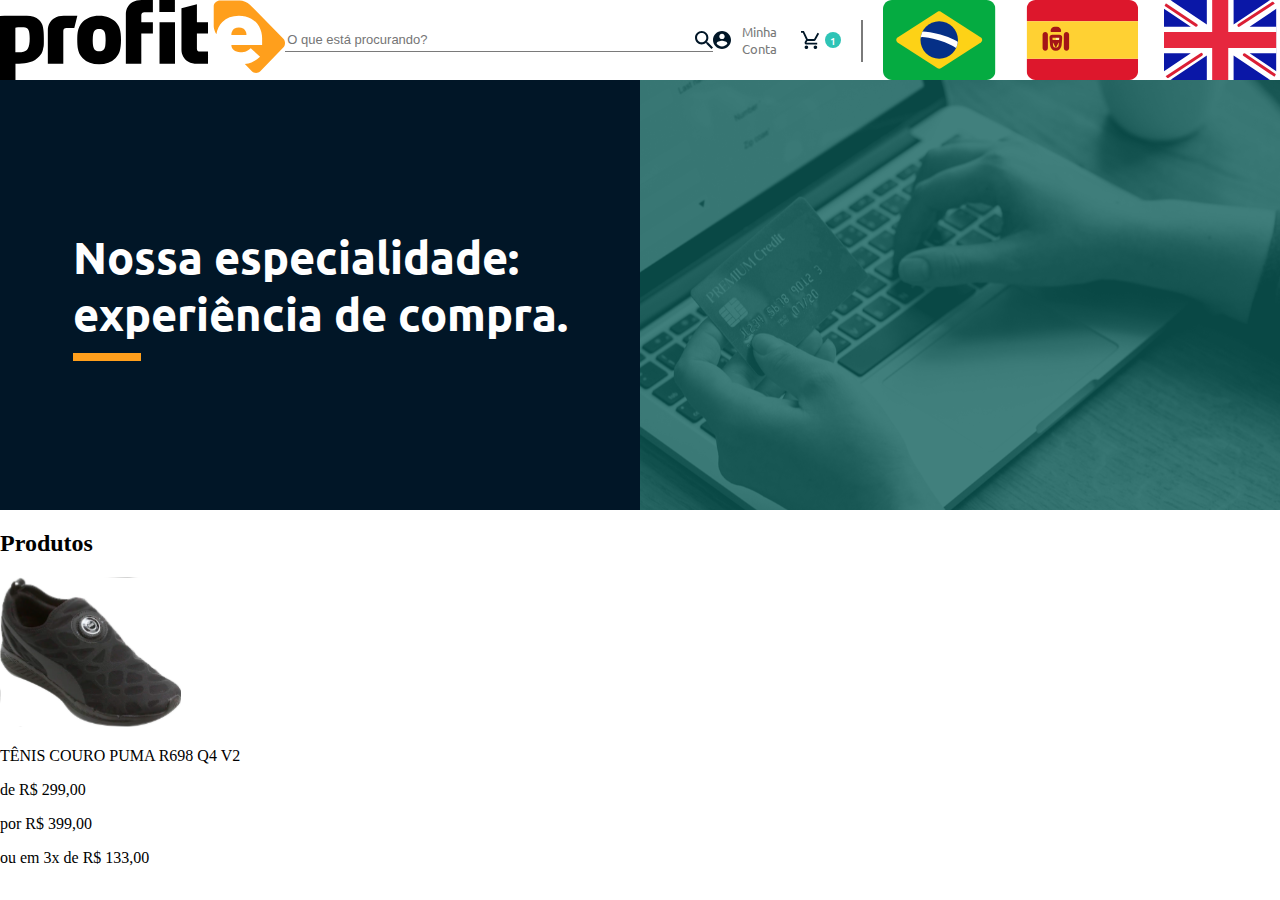
==== index.html @ 74ae1e8b "feat: added icons and images style: changed fonts/colors of the main page remove: old icons and imag" ====
<!DOCTYPE html>
<html lang="en">
<head>
  <meta charset="UTF-8">
  <meta name="viewport" content="width=device-width, initial-scale=1.0">
  <link rel="stylesheet" href="/assets/css/style.css">
  <title>Profit-e - Teste de Layout</title>
</head>
<body>
  <!-- Início do HEADER -->
  <header>

    <div class="logo">
      <img src="/assets/images/logo-profite.svg" alt="logo da empresa profite">
    </div>

    <div class="search">
      <input type="text" id="search-txt" placeholder="O que está procurando?">
    </div>

    <div class="acessibilidade">
    <div class="account">
      <img src="/assets/images/icon-myaccount.svg" alt="minha conta">
      <a href="#">Minha Conta</a>
    </div>

    <div class="cart">
      <img src="/assets/images/icon-cart.svg" alt="carrinho">
      <p>1</p>
    </div>

    <div class="v-line"></div>

    <div class="language">
      <img src="/assets/images/icon-brazil.svg" alt="bandeira do Brasil">
      <img src="/assets/images/icon-spain.svg" alt="bandeira da Espanha">
      <img src="/assets/images/icon-uk.svg" alt="bandeira do Reino Unido">
    </div>
  </div>

  </header>
<!-- FINAL do HEADER -->

<article>
  <div class="banner-left">
    <div class="banner-left-container">
    <h1>Nossa especialidade:<br> experiência de compra.</h1>
    <div class="h-line"></div>
  </div>
  </div>
  <div class="banner-right">
    <div class="background-layer">
    </div>
  </div>
</article>

<section>
<div class="prateleira">
  <h2>Produtos</h2>
  <!-- <div class="h-line"></div> -->
   <div class="produto1"><img src="/assets/images/product-tenis.svg" alt="imagem de um tênis">
  <p>TÊNIS COURO PUMA R698 Q4 V2</p>
  <p>de R$ 299,00</p>
  <p>por R$ 399,00</p>
  <p>ou em 3x de R$ 133,00</p>
</div>

</div>
</section>

  
</body>
</html>
---- assets/css/style.css ----
@import url('https://fonts.googleapis.com/css2?family=Ubuntu:ital,wght@0,300;0,400;0,500;0,700;1,300;1,400;1,500;1,700&display=swap');

body {
  margin: 0px;
  padding: 0px;
}

header {
  background-color: #FFFFFF;
  display: flex;
  height: 80px;
  justify-content: space-evenly;
  text-align: center;
}

.logo {
  display: flex;
}

.search {
  display: flex;
  align-items: center;
  width: 450px;
}

#search-txt {
  box-sizing: border-box;
  border-style: none;
  border-bottom: 1px solid #7A7A7A;
  width: 100%;
  height: 23px;
  background-image: url(/assets/images/icon-search.svg);
  background-repeat: no-repeat;
  background-position: right;
  font-size: 13px;
  color: #7A7A7A;

}

.acessibilidade {
  display: flex;
  gap: 20px;
}

.account {
  display: flex;
  align-items: center;
  gap: 8px;
}

.account a {
  font-family: 'Ubuntu';
  font-weight: 400;
  font-size: 13px;
  color: #7A7A7A;
  text-decoration: none;
}

.cart {
  display: flex;
  align-items: center;
  gap: 5px;
}

.cart p {
  display: flex;
  justify-content: center;
  align-items: center;
  width: 14px;
  height: 14px;
  background-color: #2EC4B6;
  color: #FFFFFF;
  font-family: 'Ubuntu';
  font-weight: 500;
  font-size: 10px;
  padding: 1px;
  border-radius: 100%;
}

.v-line {
  margin-top: 20px;
  border: solid 1px #7A7A7A;
  height: 40px;
}

.language {
  display: flex;
  gap: 25px;
}

article {
  display: flex;
  height: 430px;
}

.banner-left {
  background-color: #011627;
  min-width: 50%;
  display: flex;
  flex-direction: column;
  align-items: center;
  justify-content: center;
}

.banner-left h1 {
  color: white;
  font-family: 'Ubuntu';
  font-weight: 700;
  font-size: 45px;
  margin: 0px 0px 10px 0px;
}

.h-line {
  display: flex;
  border: solid 4px #FF9F1C;
  width: 60px;
}

/* Aqui ficou a dúvida referente ao comportamento da pagina (width - % ou px) */
.banner-right {
  width: 100%;
  background: no-repeat url('/assets/images/banner-right.svg');
}

.background-layer {
  background-color: rgba(0, 90, 85, 0.7);
  max-width: 960px;
  height: 100%;
}
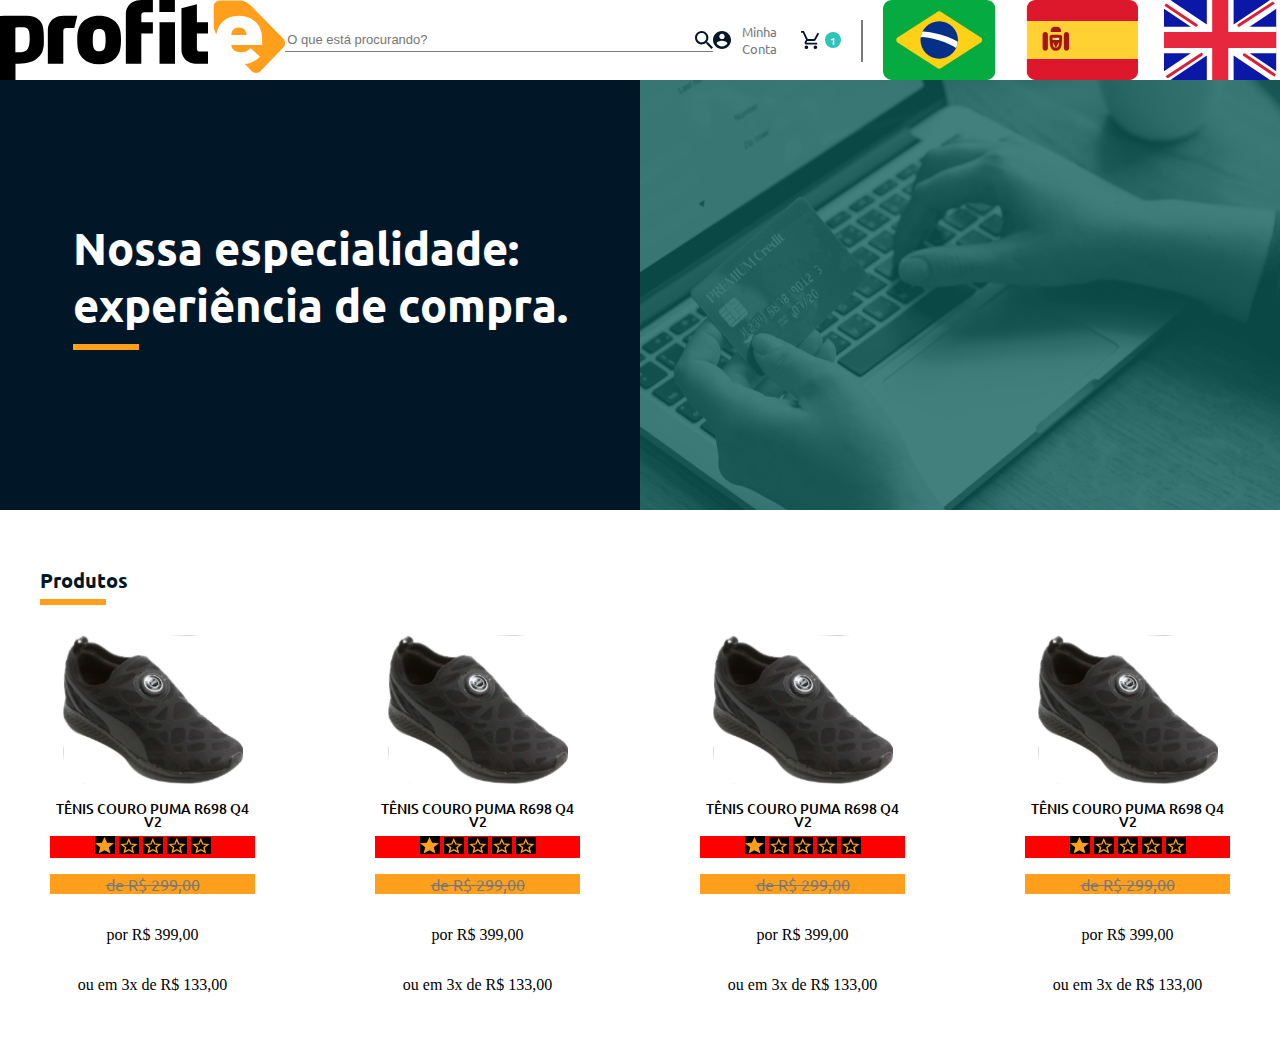
==== commit 34337519: "feat: added icons to rating remove: old icon removed style: fonts and colors" ====
--- a/index.html
+++ b/index.html
@@ -4,6 +4,7 @@
   <meta charset="UTF-8">
   <meta name="viewport" content="width=device-width, initial-scale=1.0">
   <link rel="stylesheet" href="/assets/css/style.css">
+  <link rel="shortcut icon" href="/assets/images/logo-profite.svg" type="image/x-icon">
   <title>Profit-e - Teste de Layout</title>
 </head>
 <body>
@@ -57,17 +58,76 @@
 <section>
 <div class="prateleira">
   <h2>Produtos</h2>
-  <!-- <div class="h-line"></div> -->
-   <div class="produto1"><img src="/assets/images/product-tenis.svg" alt="imagem de um tênis">
-  <p>TÊNIS COURO PUMA R698 Q4 V2</p>
-  <p>de R$ 299,00</p>
-  <p>por R$ 399,00</p>
-  <p>ou em 3x de R$ 133,00</p>
+  <div class="h-line"></div>
+
+<div class="produtos">
+
+  <div class="produto-1">
+    <div class="product-img"><img src="/assets/images/product-tenis.svg" alt="imagem de um tênis"></div>
+    <div class="produto-titulo"><p>TÊNIS COURO PUMA R698 Q4 V2</p></div>
+    <div class="rating">
+      <img src="/assets/images/icon-rating-good.svg" alt="estrela preenchida">
+      <img src="/assets/images/icon-rating-bad.svg" alt="estrela vazia">
+      <img src="/assets/images/icon-rating-bad.svg" alt="estrela vazia">
+      <img src="/assets/images/icon-rating-bad.svg" alt="estrela vazia">
+      <img src="/assets/images/icon-rating-bad.svg" alt="estrela vazia">
+    </div>
+    <div class="produto-valor-antigo"><p>de R$ 299,00</p></div>
+    <div class="produto-valor-novo"><p>por R$ 399,00</p></div>
+    <div class="produto-prazo-pagamento"><p>ou em 3x de R$ 133,00</p></div>
+  </div>
+
+  <div class="produto-2">
+    <div class="product-img"><img src="/assets/images/product-tenis.svg" alt="imagem de um tênis"></div>
+    <div class="produto-titulo"><p>TÊNIS COURO PUMA R698 Q4 V2</p></div>
+    <div class="rating">
+      <img src="/assets/images/icon-rating-good.svg" alt="estrela preenchida">
+      <img src="/assets/images/icon-rating-bad.svg" alt="estrela vazia">
+      <img src="/assets/images/icon-rating-bad.svg" alt="estrela vazia">
+      <img src="/assets/images/icon-rating-bad.svg" alt="estrela vazia">
+      <img src="/assets/images/icon-rating-bad.svg" alt="estrela vazia">
+    </div>
+    <div class="produto-valor-antigo"><p>de R$ 299,00</p></div>
+    <div class="produto-valor-novo"><p>por R$ 399,00</p></div>
+    <div class="produto-prazo-pagamento"><p>ou em 3x de R$ 133,00</p></div>
+  </div>
+
+  <div class="produto-3">
+    <div class="product-img"><img src="/assets/images/product-tenis.svg" alt="imagem de um tênis"></div>
+    <div class="produto-titulo"><p>TÊNIS COURO PUMA R698 Q4 V2</p></div>
+    <div class="rating">
+      <img src="/assets/images/icon-rating-good.svg" alt="estrela preenchida">
+      <img src="/assets/images/icon-rating-bad.svg" alt="estrela vazia">
+      <img src="/assets/images/icon-rating-bad.svg" alt="estrela vazia">
+      <img src="/assets/images/icon-rating-bad.svg" alt="estrela vazia">
+      <img src="/assets/images/icon-rating-bad.svg" alt="estrela vazia">
+    </div>
+    <div class="produto-valor-antigo"><p>de R$ 299,00</p></div>
+    <div class="produto-valor-novo"><p>por R$ 399,00</p></div>
+    <div class="produto-prazo-pagamento"><p>ou em 3x de R$ 133,00</p></div>
+  </div>
+
+  <div class="produto-4">
+    <div class="product-img"><img src="/assets/images/product-tenis.svg" alt="imagem de um tênis"></div>
+    <div class="produto-titulo"><p>TÊNIS COURO PUMA R698 Q4 V2</p></div>
+    <div class="rating">
+      <img src="/assets/images/icon-rating-good.svg" alt="estrela preenchida">
+      <img src="/assets/images/icon-rating-bad.svg" alt="estrela vazia">
+      <img src="/assets/images/icon-rating-bad.svg" alt="estrela vazia">
+      <img src="/assets/images/icon-rating-bad.svg" alt="estrela vazia">
+      <img src="/assets/images/icon-rating-bad.svg" alt="estrela vazia">
+    </div>
+    <div class="produto-valor-antigo"><p>de R$ 299,00</p></div>
+    <div class="produto-valor-novo"><p>por R$ 399,00</p></div>
+    <div class="produto-prazo-pagamento"><p>ou em 3x de R$ 133,00</p></div>
+  </div>
+  
 </div>
 
 </div>
 </section>
 
+
   
 </body>
 </html>--- a/assets/css/style.css
+++ b/assets/css/style.css
@@ -110,20 +110,96 @@
   margin: 0px 0px 10px 0px;
 }
 
-.h-line {
-  display: flex;
-  border: solid 4px #FF9F1C;
-  width: 60px;
-}
-
 /* Aqui ficou a dúvida referente ao comportamento da pagina (width - % ou px) */
 .banner-right {
   width: 100%;
   background: no-repeat url('/assets/images/banner-right.svg');
+  background-size: cover;
+
 }
 
 .background-layer {
   background-color: rgba(0, 90, 85, 0.7);
-  max-width: 960px;
   height: 100%;
+}
+
+section {
+  display: flex;
+  justify-content: center;
+  padding: 40px;
+}
+
+.prateleira {
+  display: flex;
+  flex-direction: column;
+}
+
+.prateleira h2 {
+  margin-bottom: 5px;
+  font-family: 'Ubuntu';
+  font-weight: 700;
+  font-size: 20px;
+  color: #011627;
+}
+
+.h-line {
+  display: flex;
+  border: solid 3px #FF9F1C;
+  width: 60px;
+  margin-bottom: 20px;
+}
+
+.produtos {
+  display: flex;
+  gap: 100px;
+
+}
+
+.produto-1,
+.produto-2,
+.produto-3,
+.produto-4 {
+  display: flex;
+  flex-direction: column;
+  max-width: 216px;
+  text-align: center;
+  padding: 10px;
+}
+
+.produto-1:hover,
+.produto-2:hover,
+.produto-3:hover,
+.produto-4:hover {
+  background-color: #F2F2F2;
+}
+
+.product-img img {
+  width: 180px;
+}
+
+.rating {
+  background-color: red;
+}
+
+.rating img {
+  background-color: black;
+  width: 20px;
+}
+
+
+.produto-titulo p {
+  font-family: 'Ubuntu';
+  font-weight: 500;
+  font-size: 14px;
+  line-height: 13px;
+  margin-bottom: 8px;
+}
+
+.produto-valor-antigo p {
+  background-color: #FF9F1C;
+  font-family: 'Ubuntu';
+  font-weight: 400;
+  color: #7A7A7A;
+  text-decoration: line-through;
+
 }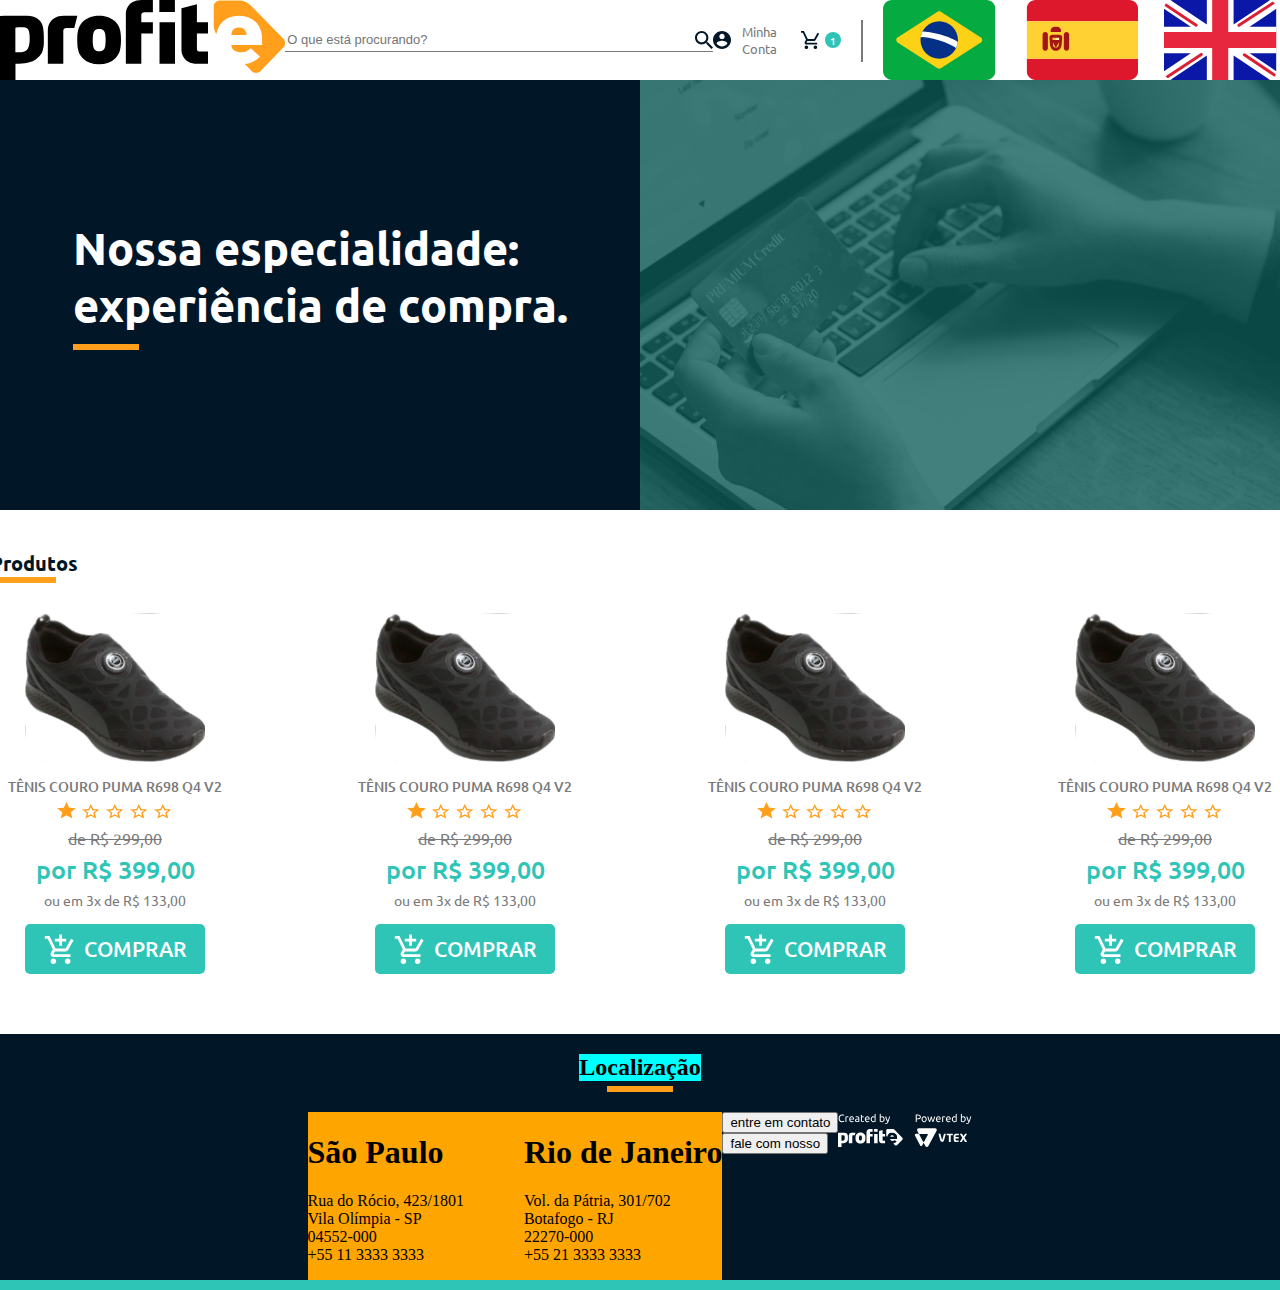
==== commit e7e7d872: "feat: added new cart icon style: font and colors update" ====
--- a/index.html
+++ b/index.html
@@ -75,6 +75,14 @@
     <div class="produto-valor-antigo"><p>de R$ 299,00</p></div>
     <div class="produto-valor-novo"><p>por R$ 399,00</p></div>
     <div class="produto-prazo-pagamento"><p>ou em 3x de R$ 133,00</p></div>
+    <div class="produto-comprar">
+      <a href="#">
+        <button>
+          <img src="/assets/images/icon-cart-plus.svg" alt="">
+          <p>COMPRAR</p>
+        </button>
+      </a>
+    </div>
   </div>
 
   <div class="produto-2">
@@ -90,6 +98,14 @@
     <div class="produto-valor-antigo"><p>de R$ 299,00</p></div>
     <div class="produto-valor-novo"><p>por R$ 399,00</p></div>
     <div class="produto-prazo-pagamento"><p>ou em 3x de R$ 133,00</p></div>
+    <div class="produto-comprar">
+      <a href="#">
+        <button>
+          <img src="/assets/images/icon-cart-plus.svg" alt="">
+          <p>COMPRAR</p>
+        </button>
+      </a>
+    </div>
   </div>
 
   <div class="produto-3">
@@ -105,6 +121,14 @@
     <div class="produto-valor-antigo"><p>de R$ 299,00</p></div>
     <div class="produto-valor-novo"><p>por R$ 399,00</p></div>
     <div class="produto-prazo-pagamento"><p>ou em 3x de R$ 133,00</p></div>
+    <div class="produto-comprar">
+      <a href="#">
+        <button>
+          <img src="/assets/images/icon-cart-plus.svg" alt="">
+          <p>COMPRAR</p>
+        </button>
+      </a>
+    </div>
   </div>
 
   <div class="produto-4">
@@ -120,13 +144,59 @@
     <div class="produto-valor-antigo"><p>de R$ 299,00</p></div>
     <div class="produto-valor-novo"><p>por R$ 399,00</p></div>
     <div class="produto-prazo-pagamento"><p>ou em 3x de R$ 133,00</p></div>
-  </div>
-  
+    <div class="produto-comprar">
+      <a href="#">
+        <button>
+          <img src="/assets/images/icon-cart-plus.svg" alt="">
+          <p>COMPRAR</p>
+        </button>
+      </a>
+    </div>
+  </div>
 </div>
-
 </div>
 </section>
 
+<footer>
+
+  <div class="footer-1">
+    <h2>Localização</h2>
+    <div class="h-line"></div>
+  <div class="informacoes">
+
+
+    <div class="localizacao">
+      <div class="sp">
+        <h1>São Paulo</h1>
+        <p>Rua do Rócio, 423/1801<br>
+        Vila Olímpia - SP<br>
+        04552-000<br>
+        +55 11  3333 3333</p>
+      </div>
+      
+      <div class="rj">
+        <h1>Rio de Janeiro</h1>
+        <p>Vol. da Pátria, 301/702<br>
+        Botafogo - RJ<br>
+        22270-000<br>
+        +55 21  3333 3333</p>
+      </div>
+    </div>
+    <div class="contato">
+      <div class="entrar-contato"><button>entre em contato</button></div>
+      <div class="consultor-online"><button>fale com nosso</button></div>
+    </div>
+
+    <div class="footer-logos">
+      <img src="/assets/images/icon-logos-footer.svg" alt="">
+    </div>
+
+  </div>
+</div>
+
+  <div class="footer-2"></div>
+
+</footer>
 
   
 </body>
--- a/assets/css/style.css
+++ b/assets/css/style.css
@@ -140,6 +140,7 @@
   font-weight: 700;
   font-size: 20px;
   color: #011627;
+  margin: 0px;
 }
 
 .h-line {
@@ -152,7 +153,6 @@
 .produtos {
   display: flex;
   gap: 100px;
-
 }
 
 .produto-1,
@@ -161,7 +161,7 @@
 .produto-4 {
   display: flex;
   flex-direction: column;
-  max-width: 216px;
+  width: 230px;
   text-align: center;
   padding: 10px;
 }
@@ -177,12 +177,7 @@
   width: 180px;
 }
 
-.rating {
-  background-color: red;
-}
-
 .rating img {
-  background-color: black;
   width: 20px;
 }
 
@@ -193,13 +188,96 @@
   font-size: 14px;
   line-height: 13px;
   margin-bottom: 8px;
+  color: #7A7A7A;
 }
 
 .produto-valor-antigo p {
-  background-color: #FF9F1C;
+
   font-family: 'Ubuntu';
   font-weight: 400;
   color: #7A7A7A;
   text-decoration: line-through;
-
+  margin: 5px;
+}
+
+.produto-valor-novo p {
+  font-family: 'Ubuntu';
+  font-weight: 500;
+  color: #2EC4B6;
+  margin: 0px;
+  font-size: 25px;
+}
+
+.produto-prazo-pagamento p {
+  font-family: 'Ubuntu';
+  font-weight: 400;
+  color: #7A7A7A;
+  margin: 5px;
+  font-size: 14px;
+}
+
+.produto-comprar {
+  display: flex;
+  justify-content: center;
+  margin: 10px;
+}
+
+.produto-comprar button {
+  display: flex;
+  justify-content: center;
+  align-items: center;
+  width: 180px;
+  height: 50px;
+  gap: 10px;
+  background-color: #2EC4B6;
+  border-radius: 5px;
+  border: none;
+  font-family: 'Ubuntu';
+  font-size: 1.3em;
+  font-weight: 500;
+  color: #FFFFFF;
+}
+
+.produto-comprar a {
+  text-decoration: none;
+}
+
+.produto-comprar img {
+  width: 30px;
+}
+
+footer {
+  background-color: #011627;
+  display: flex;
+  flex-direction: column;
+
+}
+
+.footer-1 {
+  display: flex;
+  flex-direction: column;
+  align-items: center;
+}
+
+.footer-1 h2 {
+  background-color: cyan;
+  margin-bottom: 5px;
+
+}
+
+.informacoes {
+  display: flex;
+  justify-content: center;
+}
+
+.localizacao {
+  display: flex;
+  background-color: orange;
+  gap: 60px;
+}
+
+.footer-2 {
+  height: 10px;
+  width: 100%;
+  background-color: #2EC4B6;
 }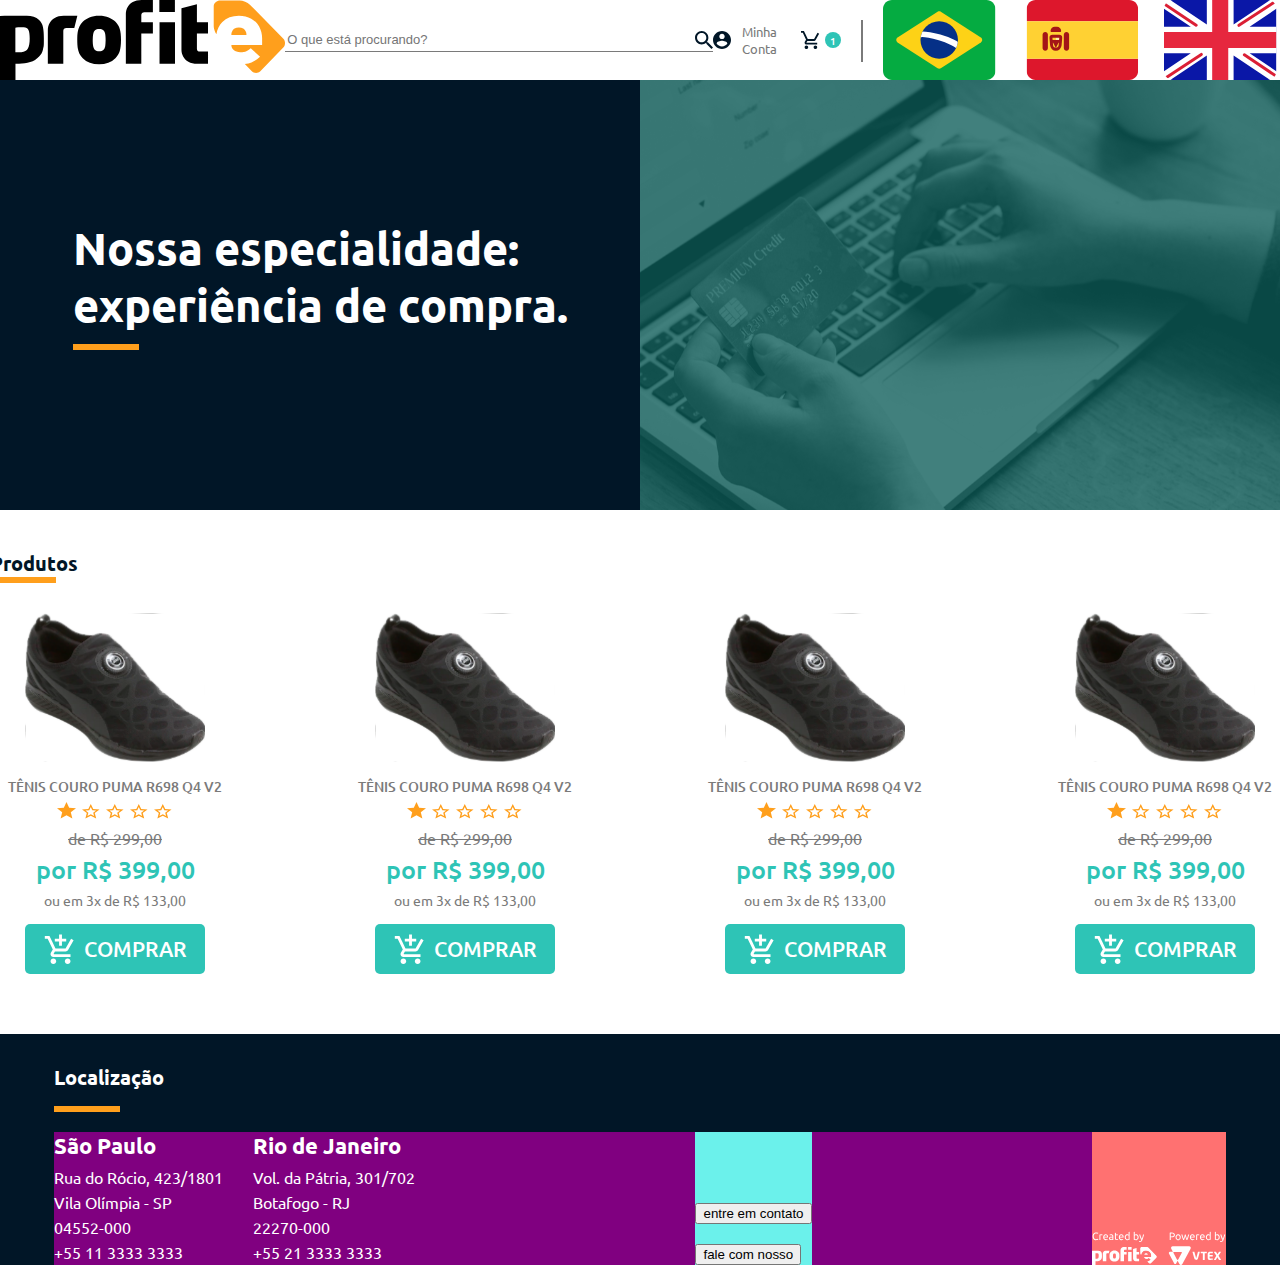
==== commit 182408c5: "style: footer added and partially styled" ====
--- a/index.html
+++ b/index.html
@@ -159,12 +159,11 @@
 
 <footer>
 
-  <div class="footer-1">
+  <div class="footer-container">
     <h2>Localização</h2>
     <div class="h-line"></div>
+
   <div class="informacoes">
-
-
     <div class="localizacao">
       <div class="sp">
         <h1>São Paulo</h1>
--- a/assets/css/style.css
+++ b/assets/css/style.css
@@ -250,34 +250,65 @@
   background-color: #011627;
   display: flex;
   flex-direction: column;
-
-}
-
-.footer-1 {
-  display: flex;
-  flex-direction: column;
-  align-items: center;
-}
-
-.footer-1 h2 {
-  background-color: cyan;
-  margin-bottom: 5px;
-
+  justify-content: center;
+  align-items: center;
+}
+
+.footer-container {
+  display: flex;
+  flex-direction: column;
+  width: 1172px;
+}
+
+.footer-container h2 {
+  margin: 30px 0px 15px 0px;
+  font-family: 'Ubuntu';
+  font-size: 20px;
+  font-weight: 700;
+  color: #FFFFFF;
 }
 
 .informacoes {
-  display: flex;
-  justify-content: center;
+  background-color: purple;
+  display: flex;
+  justify-content: space-between;
 }
 
 .localizacao {
   display: flex;
-  background-color: orange;
-  gap: 60px;
-}
-
-.footer-2 {
-  height: 10px;
-  width: 100%;
-  background-color: #2EC4B6;
+  gap: 30px;
+}
+
+.sp h1,
+.rj h1 {
+  margin: 0px;
+  font-family: 'Ubuntu';
+  font-size: 1.4em;
+  font-weight: 700;
+  color: #FFFFFF;
+}
+
+.sp p,
+.rj p {
+  font-family: 'Ubuntu';
+  font-size: 1em;
+  font-weight: 400;
+  color: #FFFFFF;
+  line-height: 25px;
+  margin: 5px 0px 0px 0px;
+}
+
+.contato {
+  background-color: #6bf1eb;
+  display: flex;
+  flex-direction: column;
+  justify-content: end;
+  gap: 20px;
+}
+
+.footer-logos {
+  display: flex;
+  flex-direction: column;
+  justify-content: end;
+  background-color: #ff7171;
 }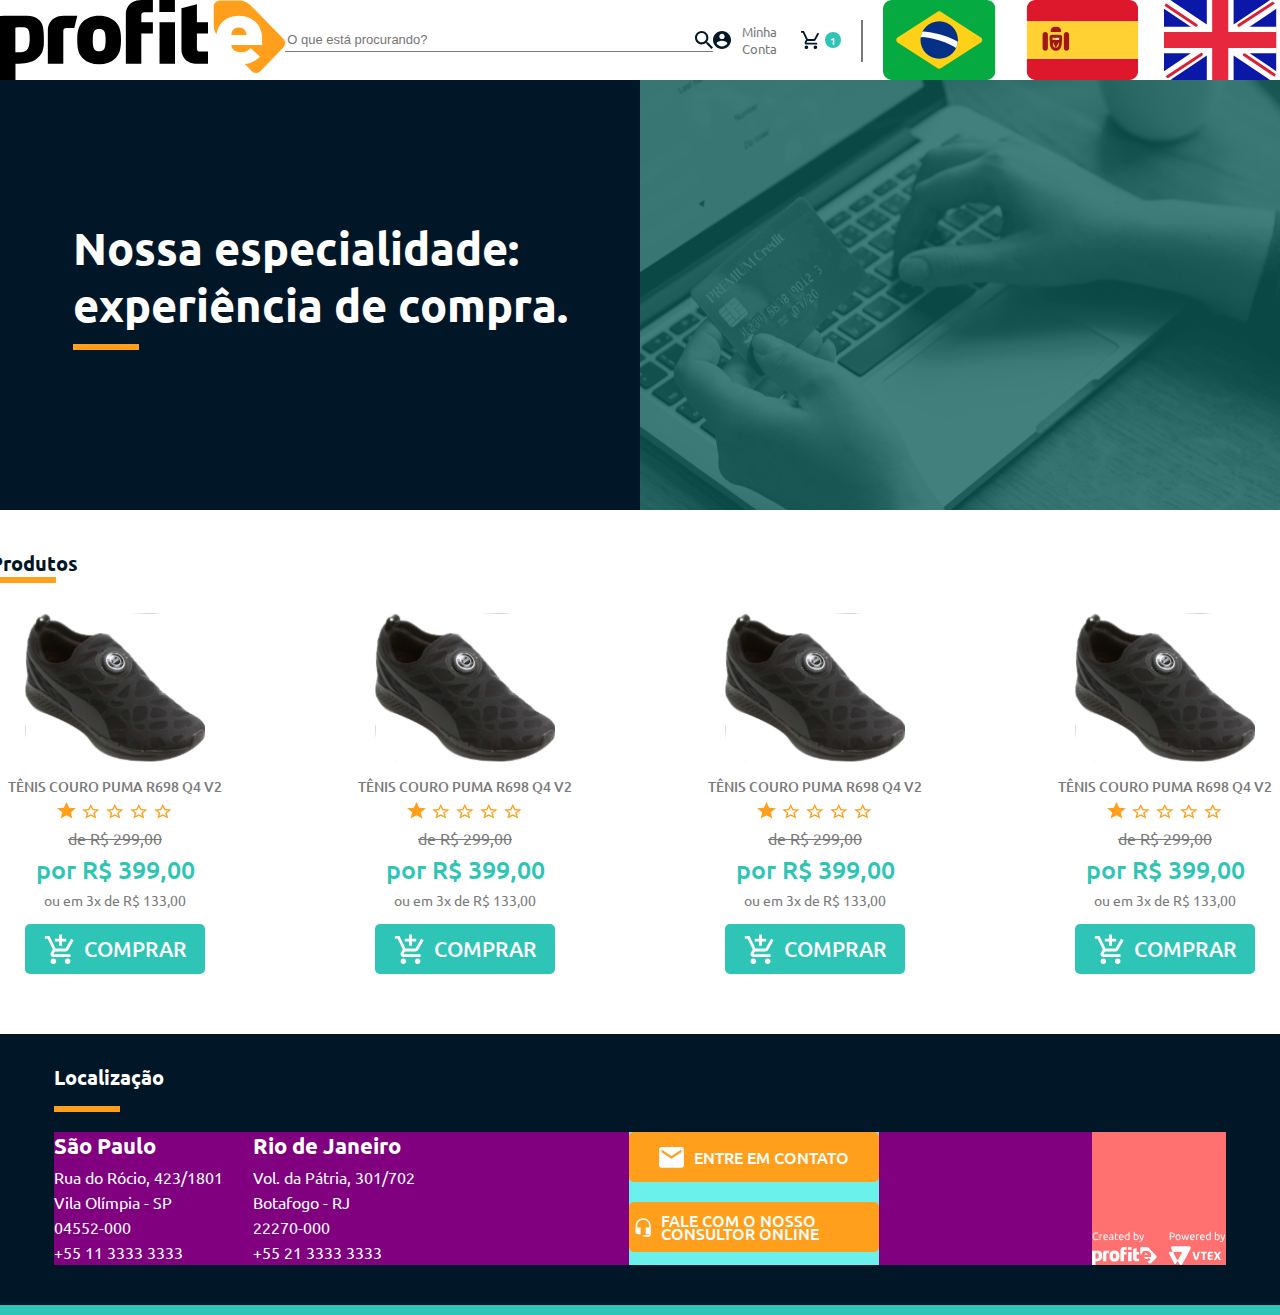
==== commit 2600b8c4: "feat: added icons style: footer changes" ====
--- a/index.html
+++ b/index.html
@@ -181,9 +181,22 @@
         +55 21  3333 3333</p>
       </div>
     </div>
+
     <div class="contato">
-      <div class="entrar-contato"><button>entre em contato</button></div>
-      <div class="consultor-online"><button>fale com nosso</button></div>
+      <div class="entrar-contato">
+        <button>
+          <img src="/assets/images/icon-mail.svg" alt="imagem">
+          <p>ENTRE EM CONTATO</p>
+        </button>
+      </div>
+
+      <div class="consultor-online">
+        <button>
+          <img src="/assets/images/icon-phone.svg" alt="">
+          <p>FALE COM O NOSSO CONSULTOR ONLINE</p>
+        </button>
+      </div>
+
     </div>
 
     <div class="footer-logos">
@@ -193,7 +206,7 @@
   </div>
 </div>
 
-  <div class="footer-2"></div>
+  <div class="footer-end"></div>
 
 </footer>
 
--- a/assets/css/style.css
+++ b/assets/css/style.css
@@ -302,8 +302,34 @@
   background-color: #6bf1eb;
   display: flex;
   flex-direction: column;
-  justify-content: end;
   gap: 20px;
+}
+
+.contato button {
+  background-color: #FF9F1C;
+  display: flex;
+  gap: 10px;
+  border: none;
+  border-radius: 5px;
+  width: 250px;
+  height: 50px;
+  align-items: center;
+  justify-content: center;
+
+}
+
+.contato img {
+  width: 25px;
+}
+
+.contato p {
+  font-family: 'Ubuntu';
+  font-size: 1.2em;
+  font-weight: 500;
+  line-height: 13.58px;
+  text-align: left;
+  color: #FFFFFF;
+
 }
 
 .footer-logos {
@@ -311,4 +337,23 @@
   flex-direction: column;
   justify-content: end;
   background-color: #ff7171;
+}
+
+
+
+
+
+
+
+
+
+
+
+
+.footer-end {
+  background-color: #2EC4B6;
+  width: 100%;
+  height: 10px;
+  margin-top: 40px;
+
 }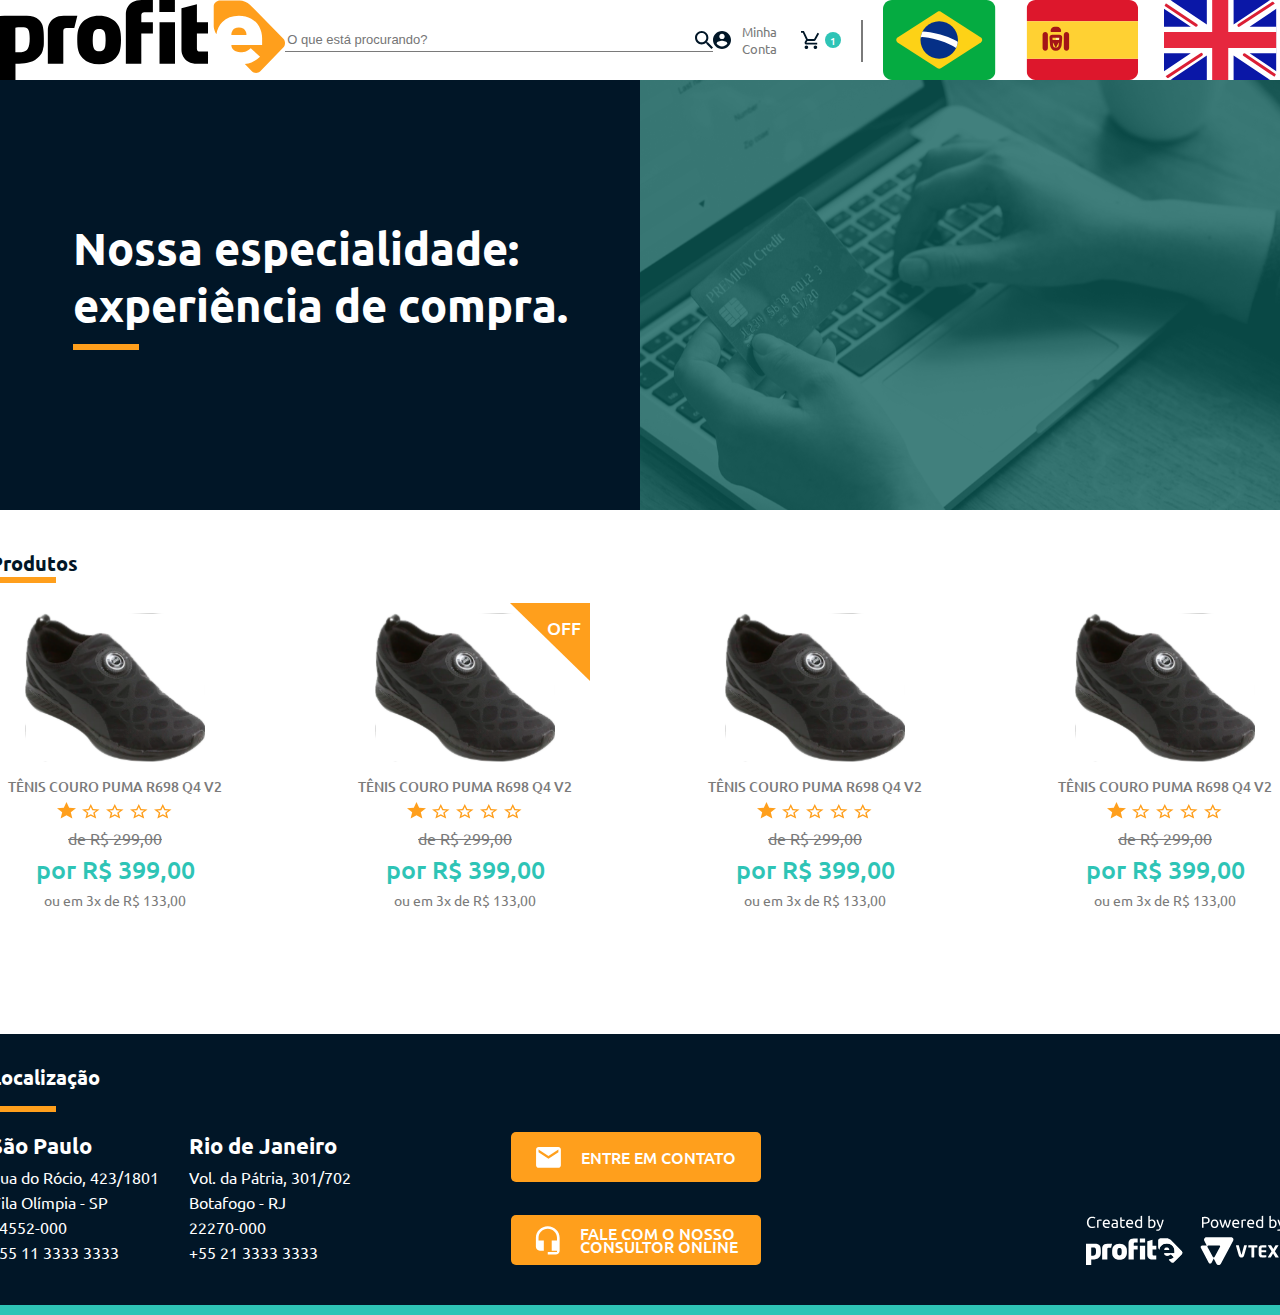
==== commit ced17c72: "style: footer changes" ====
--- a/index.html
+++ b/index.html
@@ -1,5 +1,5 @@
 <!DOCTYPE html>
-<html lang="en">
+<html lang="pt-br">
 <head>
   <meta charset="UTF-8">
   <meta name="viewport" content="width=device-width, initial-scale=1.0">
@@ -10,35 +10,28 @@
 <body>
   <!-- Início do HEADER -->
   <header>
-
     <div class="logo">
       <img src="/assets/images/logo-profite.svg" alt="logo da empresa profite">
     </div>
-
     <div class="search">
       <input type="text" id="search-txt" placeholder="O que está procurando?">
     </div>
-
     <div class="acessibilidade">
     <div class="account">
       <img src="/assets/images/icon-myaccount.svg" alt="minha conta">
       <a href="#">Minha Conta</a>
     </div>
-
     <div class="cart">
       <img src="/assets/images/icon-cart.svg" alt="carrinho">
       <p>1</p>
     </div>
-
     <div class="v-line"></div>
-
     <div class="language">
       <img src="/assets/images/icon-brazil.svg" alt="bandeira do Brasil">
       <img src="/assets/images/icon-spain.svg" alt="bandeira da Espanha">
       <img src="/assets/images/icon-uk.svg" alt="bandeira do Reino Unido">
     </div>
   </div>
-
   </header>
 <!-- FINAL do HEADER -->
 
@@ -59,9 +52,7 @@
 <div class="prateleira">
   <h2>Produtos</h2>
   <div class="h-line"></div>
-
 <div class="produtos">
-
   <div class="produto-1">
     <div class="product-img"><img src="/assets/images/product-tenis.svg" alt="imagem de um tênis"></div>
     <div class="produto-titulo"><p>TÊNIS COURO PUMA R698 Q4 V2</p></div>
@@ -84,8 +75,8 @@
       </a>
     </div>
   </div>
-
   <div class="produto-2">
+    <p id="flag">OFF</p>
     <div class="product-img"><img src="/assets/images/product-tenis.svg" alt="imagem de um tênis"></div>
     <div class="produto-titulo"><p>TÊNIS COURO PUMA R698 Q4 V2</p></div>
     <div class="rating">
@@ -101,13 +92,12 @@
     <div class="produto-comprar">
       <a href="#">
         <button>
-          <img src="/assets/images/icon-cart-plus.svg" alt="">
+          <img src="/assets/images/icon-cart-plus.svg" alt="carrinho com produtos">
           <p>COMPRAR</p>
         </button>
       </a>
     </div>
   </div>
-
   <div class="produto-3">
     <div class="product-img"><img src="/assets/images/product-tenis.svg" alt="imagem de um tênis"></div>
     <div class="produto-titulo"><p>TÊNIS COURO PUMA R698 Q4 V2</p></div>
@@ -124,13 +114,12 @@
     <div class="produto-comprar">
       <a href="#">
         <button>
-          <img src="/assets/images/icon-cart-plus.svg" alt="">
+          <img src="/assets/images/icon-cart-plus.svg" alt="carrinho com produtos">
           <p>COMPRAR</p>
         </button>
       </a>
     </div>
   </div>
-
   <div class="produto-4">
     <div class="product-img"><img src="/assets/images/product-tenis.svg" alt="imagem de um tênis"></div>
     <div class="produto-titulo"><p>TÊNIS COURO PUMA R698 Q4 V2</p></div>
@@ -147,7 +136,7 @@
     <div class="produto-comprar">
       <a href="#">
         <button>
-          <img src="/assets/images/icon-cart-plus.svg" alt="">
+          <img src="/assets/images/icon-cart-plus.svg" alt="carrinho com produtos">
           <p>COMPRAR</p>
         </button>
       </a>
@@ -158,11 +147,9 @@
 </section>
 
 <footer>
-
   <div class="footer-container">
     <h2>Localização</h2>
     <div class="h-line"></div>
-
   <div class="informacoes">
     <div class="localizacao">
       <div class="sp">
@@ -172,7 +159,6 @@
         04552-000<br>
         +55 11  3333 3333</p>
       </div>
-      
       <div class="rj">
         <h1>Rio de Janeiro</h1>
         <p>Vol. da Pátria, 301/702<br>
@@ -181,35 +167,26 @@
         +55 21  3333 3333</p>
       </div>
     </div>
-
     <div class="contato">
       <div class="entrar-contato">
         <button>
-          <img src="/assets/images/icon-mail.svg" alt="imagem">
+          <img src="/assets/images/icon-mail.svg" alt="imagem de uma carta">
           <p>ENTRE EM CONTATO</p>
         </button>
       </div>
-
-      <div class="consultor-online">
+      <div class="entrar-contato">
         <button>
-          <img src="/assets/images/icon-phone.svg" alt="">
-          <p>FALE COM O NOSSO CONSULTOR ONLINE</p>
+          <img src="/assets/images/icon-phone.svg" alt="imagem de um headset">
+          <p>FALE COM O NOSSO<br> CONSULTOR ONLINE</p>
         </button>
       </div>
-
     </div>
-
     <div class="footer-logos">
-      <img src="/assets/images/icon-logos-footer.svg" alt="">
+      <img src="/assets/images/icon-logos-footer.svg" alt="logotipos da empresa">
     </div>
-
   </div>
 </div>
-
   <div class="footer-end"></div>
-
 </footer>
-
-  
 </body>
 </html>--- a/assets/css/style.css
+++ b/assets/css/style.css
@@ -34,7 +34,7 @@
   background-position: right;
   font-size: 13px;
   color: #7A7A7A;
-
+  outline: none;
 }
 
 .acessibilidade {
@@ -110,12 +110,11 @@
   margin: 0px 0px 10px 0px;
 }
 
-/* Aqui ficou a dúvida referente ao comportamento da pagina (width - % ou px) */
+
 .banner-right {
   width: 100%;
   background: no-repeat url('/assets/images/banner-right.svg');
   background-size: cover;
-
 }
 
 .background-layer {
@@ -164,6 +163,28 @@
   width: 230px;
   text-align: center;
   padding: 10px;
+  position: relative;
+}
+
+.produto-2::before {
+  content: '';
+  position: absolute;
+  top: 0px;
+  left: 100%;
+  transform: translateX(-100%);
+  padding: 39px 40px;
+  background-color: #FF9F1C;
+  clip-path: polygon(100% 0, 0 0, 100% 100%);
+}
+
+#flag {
+  position: absolute;
+  margin: 3px 0px 0px 197px;
+  color: white;
+  font-family: 'Ubuntu';
+  font-weight: 500;
+  font-size: 1.1em;
+
 }
 
 .produto-1:hover,
@@ -181,7 +202,6 @@
   width: 20px;
 }
 
-
 .produto-titulo p {
   font-family: 'Ubuntu';
   font-weight: 500;
@@ -192,7 +212,6 @@
 }
 
 .produto-valor-antigo p {
-
   font-family: 'Ubuntu';
   font-weight: 400;
   color: #7A7A7A;
@@ -220,6 +239,7 @@
   display: flex;
   justify-content: center;
   margin: 10px;
+  position: relative;
 }
 
 .produto-comprar button {
@@ -236,6 +256,7 @@
   font-size: 1.3em;
   font-weight: 500;
   color: #FFFFFF;
+  opacity: 0;
 }
 
 .produto-comprar a {
@@ -246,6 +267,13 @@
   width: 30px;
 }
 
+.produto-1:hover .produto-comprar button,
+.produto-2:hover .produto-comprar button,
+.produto-3:hover .produto-comprar button,
+.produto-4:hover .produto-comprar button {
+  opacity: 1;
+}
+
 footer {
   background-color: #011627;
   display: flex;
@@ -257,7 +285,7 @@
 .footer-container {
   display: flex;
   flex-direction: column;
-  width: 1172px;
+  width: 1300px;
 }
 
 .footer-container h2 {
@@ -269,14 +297,13 @@
 }
 
 .informacoes {
-  background-color: purple;
-  display: flex;
-  justify-content: space-between;
+  display: flex;
 }
 
 .localizacao {
   display: flex;
   gap: 30px;
+  margin-right: 160px;
 }
 
 .sp h1,
@@ -299,23 +326,21 @@
 }
 
 .contato {
-  background-color: #6bf1eb;
-  display: flex;
-  flex-direction: column;
-  gap: 20px;
+  display: flex;
+  flex-direction: column;
+  justify-content: space-between;
 }
 
 .contato button {
   background-color: #FF9F1C;
   display: flex;
-  gap: 10px;
+  gap: 20px;
   border: none;
   border-radius: 5px;
   width: 250px;
   height: 50px;
   align-items: center;
   justify-content: center;
-
 }
 
 .contato img {
@@ -329,15 +354,18 @@
   line-height: 13.58px;
   text-align: left;
   color: #FFFFFF;
-
 }
 
 .footer-logos {
   display: flex;
   flex-direction: column;
+  margin-left: 325px;
+  width: 200px;
   justify-content: end;
-  background-color: #ff7171;
-}
+}
+
+
+
 
 
 
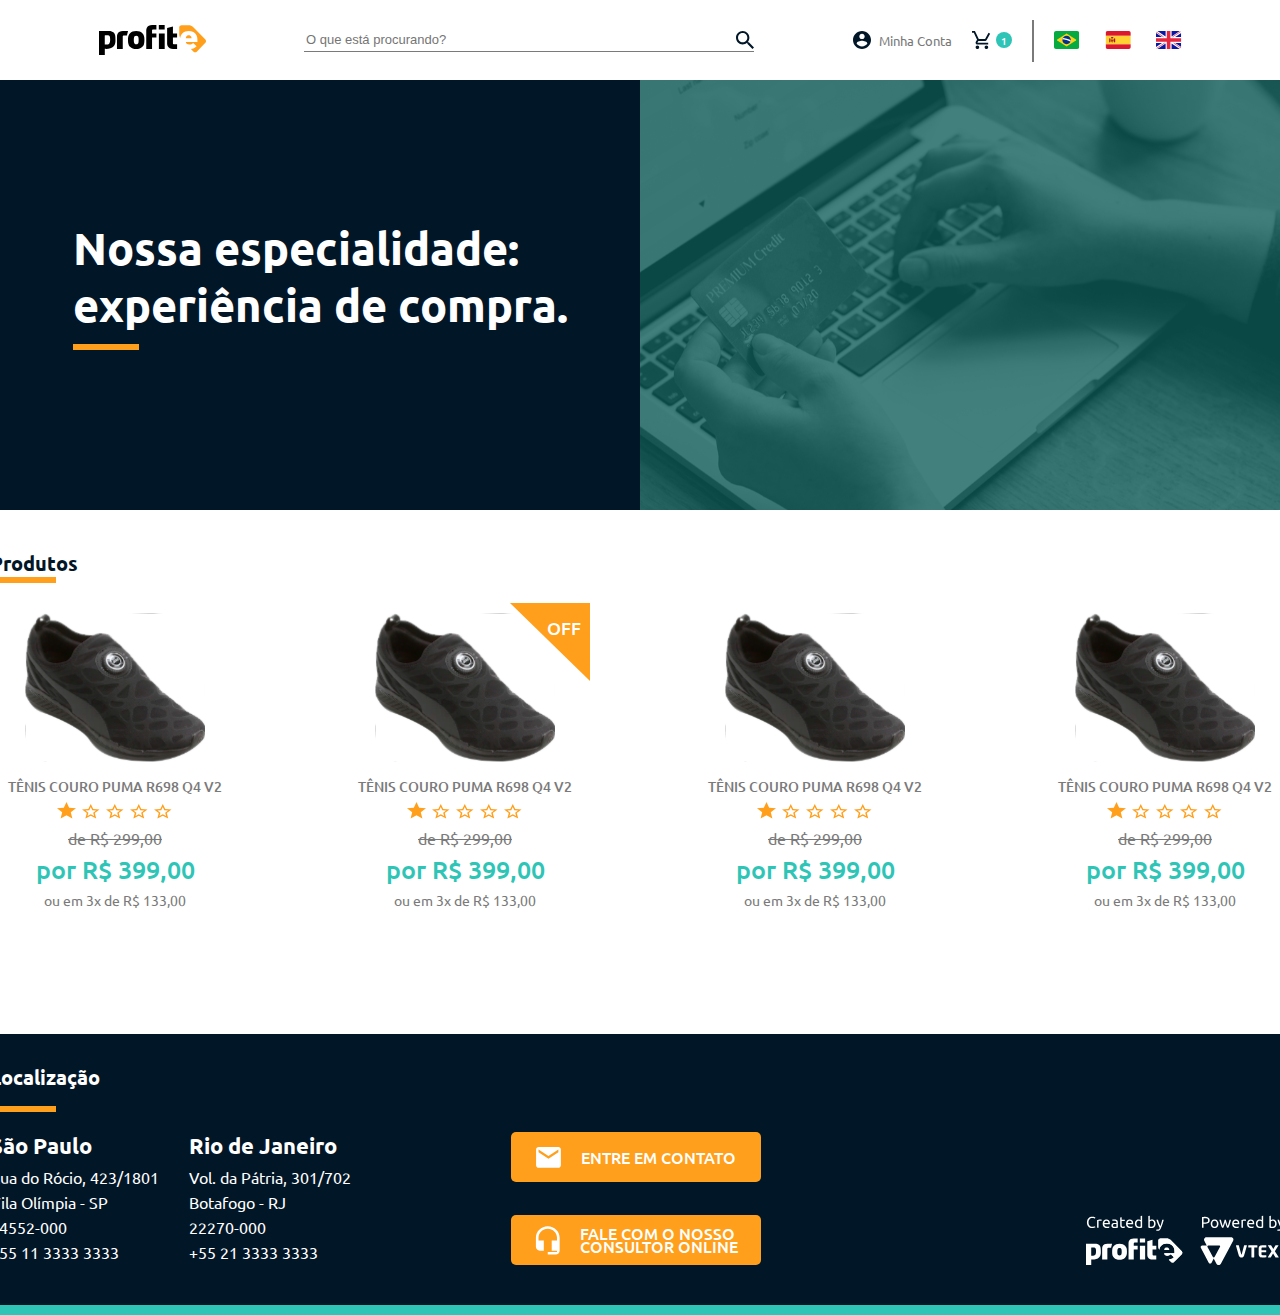
==== commit 2035c35e: "feat: add translation files ES/EN" ====
--- a/index.html
+++ b/index.html
@@ -27,9 +27,9 @@
     </div>
     <div class="v-line"></div>
     <div class="language">
-      <img src="/assets/images/icon-brazil.svg" alt="bandeira do Brasil">
-      <img src="/assets/images/icon-spain.svg" alt="bandeira da Espanha">
-      <img src="/assets/images/icon-uk.svg" alt="bandeira do Reino Unido">
+      <a href="/index.html"><img src="/assets/images/icon-brazil.svg" alt="bandeira do Brasil"></a>
+      <a href="/index-es.html"><img src="/assets/images/icon-spain.svg" alt="bandeira da Espanha"></a>
+      <a href="/index-en.html"><img src="/assets/images/icon-uk.svg" alt="bandeira do Reino Unido"></a>
     </div>
   </div>
   </header>
--- a/assets/css/style.css
+++ b/assets/css/style.css
@@ -15,6 +15,8 @@
 
 .logo {
   display: flex;
+  justify-content: center;
+  align-items: center;
 }
 
 .search {
@@ -83,9 +85,11 @@
   height: 40px;
 }
 
-.language {
+.language,
+.language a {
   display: flex;
   gap: 25px;
+  align-items: center;
 }
 
 article {
